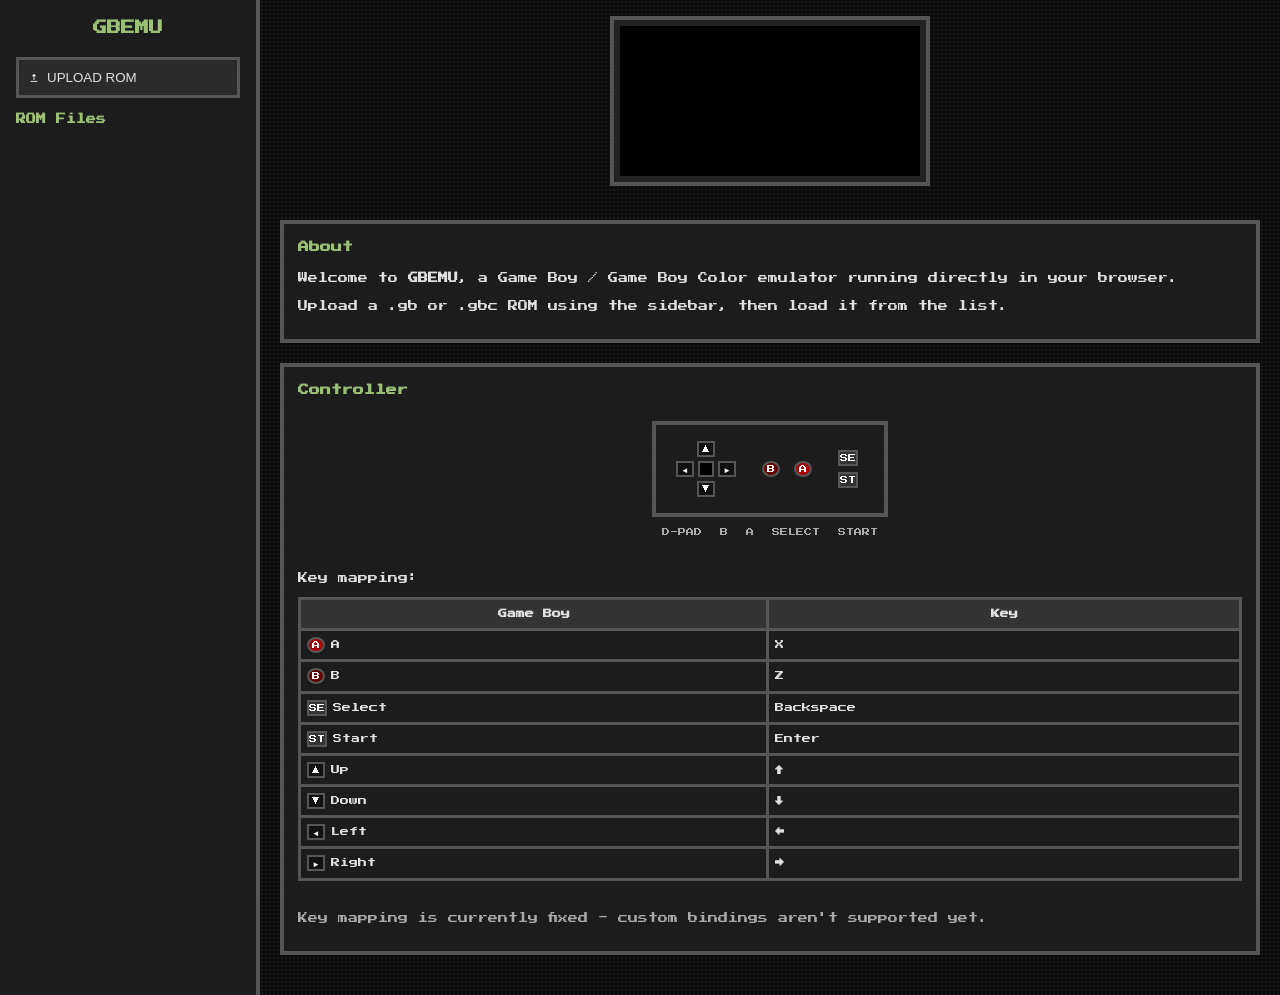
==== web/index.html @ eff3570c "Add a web page and CD workflow for the Emscripten build web/ (index.html, styles.css, script.js) is " ====
<!DOCTYPE html>
<html>

<head>
  <meta charset="utf-8" />
  <meta http-equiv="X-UA-Compatible" content="IE=edge" />
  <meta lang="en" />
  <meta content="width=device-width, initial-scale=1.0, maximum-scale=1.0, user-scalable=1" name="viewport" />
  <title>gbemu</title>
  <link rel="stylesheet" href="styles.css" />
  <link rel="icon" type="image/x-icon" href="favicon.ico" />
  <link href="https://fonts.googleapis.com/css2?family=Press+Start+2P&display=swap" rel="stylesheet">
</head>

<body>
  <div class="layout">
    <aside id="sidenav">
      <h2>GBEMU</h2>

      <div class="side-group">
        <button class="icon-btn" onclick="upload_rom_file_btn_click()" title="Upload ROM">
          <img src="img/upload.svg" />
          <span>Upload ROM</span>
        </button>
        <input type="file" id="upload_rom_file" accept=".gb,.gbc" />
      </div>

      <div id="download_rom_files">
        <h3>ROM Files</h3>
        <ul id="rom_list"></ul>
      </div>
    </aside>

    <main id="main">
      <canvas id="canvas"></canvas>
      <script>
        var Module = {
          canvas: document.querySelector('#canvas'),
        };
      </script>
      <script src="gbemu.js"></script>
      <script src="script.js"></script>

      </br>
      <section class="card">
        <h3>About</h3>
        <p>
          Welcome to <strong>GBEMU</strong>, a Game Boy / Game Boy Color emulator running directly in your browser.
        </p>
        <p>
          Upload a .gb or .gbc ROM using the sidebar, then load it from the list.
        </p>
      </section>

      <section class="card">
        <h3>Controller</h3>
        <div class="controller-diagram">
          <div class="controller-body">
            <div class="dpad">
              <span class="glyph glyph-up"></span>
              <div class="dpad-middle">
                <span class="glyph glyph-left"></span>
                <span class="dpad-center"></span>
                <span class="glyph glyph-right"></span>
              </div>
              <span class="glyph glyph-down"></span>
            </div>

            <div class="buttons">
              <span class="glyph glyph-b"></span>
              <span class="glyph glyph-a"></span>
            </div>

            <div class="center-buttons">
              <span class="glyph glyph-select"></span>
              <span class="glyph glyph-start"></span>
            </div>
          </div>

          <div class="controller-labels">
            <span>D-PAD</span>
            <span>B</span>
            <span>A</span>
            <span>SELECT</span>
            <span>START</span>
          </div>
        </div>

        <p>Key mapping:</p>
        <table>
          <thead>
            <tr>
              <th>Game Boy</th>
              <th>Key</th>
            </tr>
          </thead>
          <tbody>
            <tr>
              <td><span class="glyph glyph-a"></span>A</td>
              <td>X</td>
            </tr>
            <tr>
              <td><span class="glyph glyph-b"></span>B</td>
              <td>Z</td>
            </tr>
            <tr>
              <td><span class="glyph glyph-select"></span>Select</td>
              <td>Backspace</td>
            </tr>
            <tr>
              <td><span class="glyph glyph-start"></span>Start</td>
              <td>Enter</td>
            </tr>
            <tr>
              <td><span class="glyph glyph-up"></span>Up</td>
              <td>↑</td>
            </tr>
            <tr>
              <td><span class="glyph glyph-down"></span>Down</td>
              <td>↓</td>
            </tr>
            <tr>
              <td><span class="glyph glyph-left"></span>Left</td>
              <td>←</td>
            </tr>
            <tr>
              <td><span class="glyph glyph-right"></span>Right</td>
              <td>→</td>
            </tr>
          </tbody>
        </table>
        <p class="hint">
          </br>
          Key mapping is currently fixed - custom bindings aren't supported yet.
        </p>
      </section>
    </main>
  </div>
</body>

</html>
---- web/styles.css ----
:root {
  --bg: #0b0b0b;
  --panel: #1c1c1c;
  --panel-light: #2a2a2a;
  --text: #e0e0e0;
  --accent: #9bbf75;
  --border: #555;
}

/* Global */
* {
  box-sizing: border-box;
  image-rendering: pixelated;
}

body {
  margin: 0;
  background-color: #0b0b0b;
  background-image:
    radial-gradient(rgba(255, 255, 255, 0.06) 1px, transparent 1px);
  background-size: 4px 4px;
  color: var(--text);
  font-family: "Press Start 2P", monospace;
  font-size: 10px;
  line-height: 1.8;
}

/* Layout */
.layout {
  display: flex;
  min-height: 100vh;
}

/* Sidebar */
#sidenav {
  width: 260px;
  background: var(--panel);
  padding: 16px;
  border-right: 4px solid var(--border);
}

#sidenav h2 {
  color: var(--accent);
  text-align: center;
  margin: 0 0 16px;
  font-size: 14px;
}

/* Retro buttons */
.icon-btn {
  width: 100%;
  display: flex;
  align-items: center;
  gap: 8px;
  background: var(--panel-light);
  color: var(--text);
  border: 3px solid var(--border);
  padding: 10px;
  margin-bottom: 10px;
  cursor: pointer;
  text-transform: uppercase;
}

.icon-btn:hover {
  background: #3a3a3a;
}

.icon-btn:active {
  transform: translate(2px, 2px);
}

.icon-btn img {
  width: 10px;
  height: 10px;
  filter: invert(1);
}

/* Hide file inputs */
input[type="file"] {
  display: none;
}

/* ROM list */
#download_rom_files h3 {
  margin: 12px 0 6px;
  color: var(--accent);
  font-size: 10px;
}

#rom_list {
  list-style: none;
  padding: 0;
  margin: 0;
}

#rom_list li {
  margin-bottom: 6px;
  display: flex;
  align-items: center;
  gap: 8px;
}

#rom_list span {
  color: var(--accent);
  overflow: hidden;
  text-overflow: ellipsis;
  white-space: nowrap;
}

/* Action buttons (play, delete) */
.rom-action-btn {
  display: inline-flex;
  align-items: center;
  justify-content: center;
  width: 20px;
  height: 20px;
  padding: 4px;
  background: var(--panel-light);
  border: 2px solid var(--border);
  cursor: pointer;
  flex-shrink: 0;
}

.rom-action-btn:hover {
  background: #3a3a3a;
}

.rom-action-btn:active {
  transform: translate(1px, 1px);
}

.rom-action-btn img {
  width: 10px;
  height: 10px;
  filter: invert(1);
}

.play-btn:hover {
  border-color: var(--accent);
}

.delete-btn:hover {
  border-color: #ff2a2a;
}

.delete-btn:hover img {
  filter: invert(48%) sepia(79%) saturate(2476%) hue-rotate(336deg) brightness(100%) contrast(119%);
}

/* Main content */
#main {
  flex: 1;
  padding: 20px;
}

/* Emulator screen */
#main canvas {
  display: block;
  margin: 0 auto 20px;
  max-width: 100%;
  height: auto;
  background: black;
  image-rendering: pixelated;
  border: 6px solid #222;
  box-shadow:
    inset 0 0 0 4px #000,
    0 0 0 4px #555;
}

/* Pixel cards */
.card {
  background: var(--panel);
  border: 4px solid var(--border);
  padding: 14px;
  margin-bottom: 20px;
}

.card h3 {
  color: var(--accent);
  font-size: 11px;
  margin-top: 0;
}

/* Retro table */
table {
  width: 100%;
  border-collapse: collapse;
  margin-top: 10px;
}

th,
td {
  border: 3px solid var(--border);
  padding: 6px;
  font-size: 9px;
}

thead {
  background: #333;
}

body::after {
  content: "";
  pointer-events: none;
  position: fixed;
  inset: 0;
  background:
    repeating-linear-gradient(to bottom,
      rgba(255, 255, 255, 0.03),
      rgba(255, 255, 255, 0.03) 1px,
      transparent 1px,
      transparent 3px);
  mix-blend-mode: overlay;
}

.glyph {
  display: inline-flex;
  align-items: center;
  justify-content: center;
  min-width: 18px;
  height: 16px;
  margin-right: 6px;
  border: 2px solid #555;
  background: #111;
  color: #fff;
  font-size: 8px;
  line-height: 1;
}

.glyph-a {
  background: #aa0000;
  border-radius: 50%;
}

.glyph-b {
  background: #660000;
  border-radius: 50%;
}

.glyph-start {
  background: #333;
}

.glyph-select {
  background: #333;
}

.glyph-up::before {
  content: "▲";
}

.glyph-down::before {
  content: "▼";
}

.glyph-left::before {
  content: "◄";
}

.glyph-right::before {
  content: "►";
}

.glyph-a::before {
  content: "A";
}

.glyph-b::before {
  content: "B";
}

.glyph-start::before {
  content: "ST";
}

.glyph-select::before {
  content: "SE";
}

.controller-diagram {
  margin: 20px 0 30px;
  text-align: center;
}

.controller-body {
  display: inline-flex;
  align-items: center;
  gap: 20px;
  background: #1c1c1c;
  border: 4px solid #555;
  padding: 16px 20px;
}

.dpad {
  display: flex;
  flex-direction: column;
  align-items: center;
  gap: 4px;
}

.dpad-middle {
  display: flex;
  align-items: center;
  gap: 4px;
}

.dpad-center {
  width: 16px;
  height: 16px;
  background: #000;
  border: 2px solid #555;
  margin-left: -6px;
}

.buttons {
  display: flex;
  gap: 8px;
}

.center-buttons {
  display: flex;
  flex-direction: column;
  gap: 6px;
}

.controller-labels {
  margin-top: 8px;
  display: flex;
  justify-content: center;
  gap: 18px;
  font-size: 8px;
  color: #aaa;
}

.hint {
  color: #aaa;
}
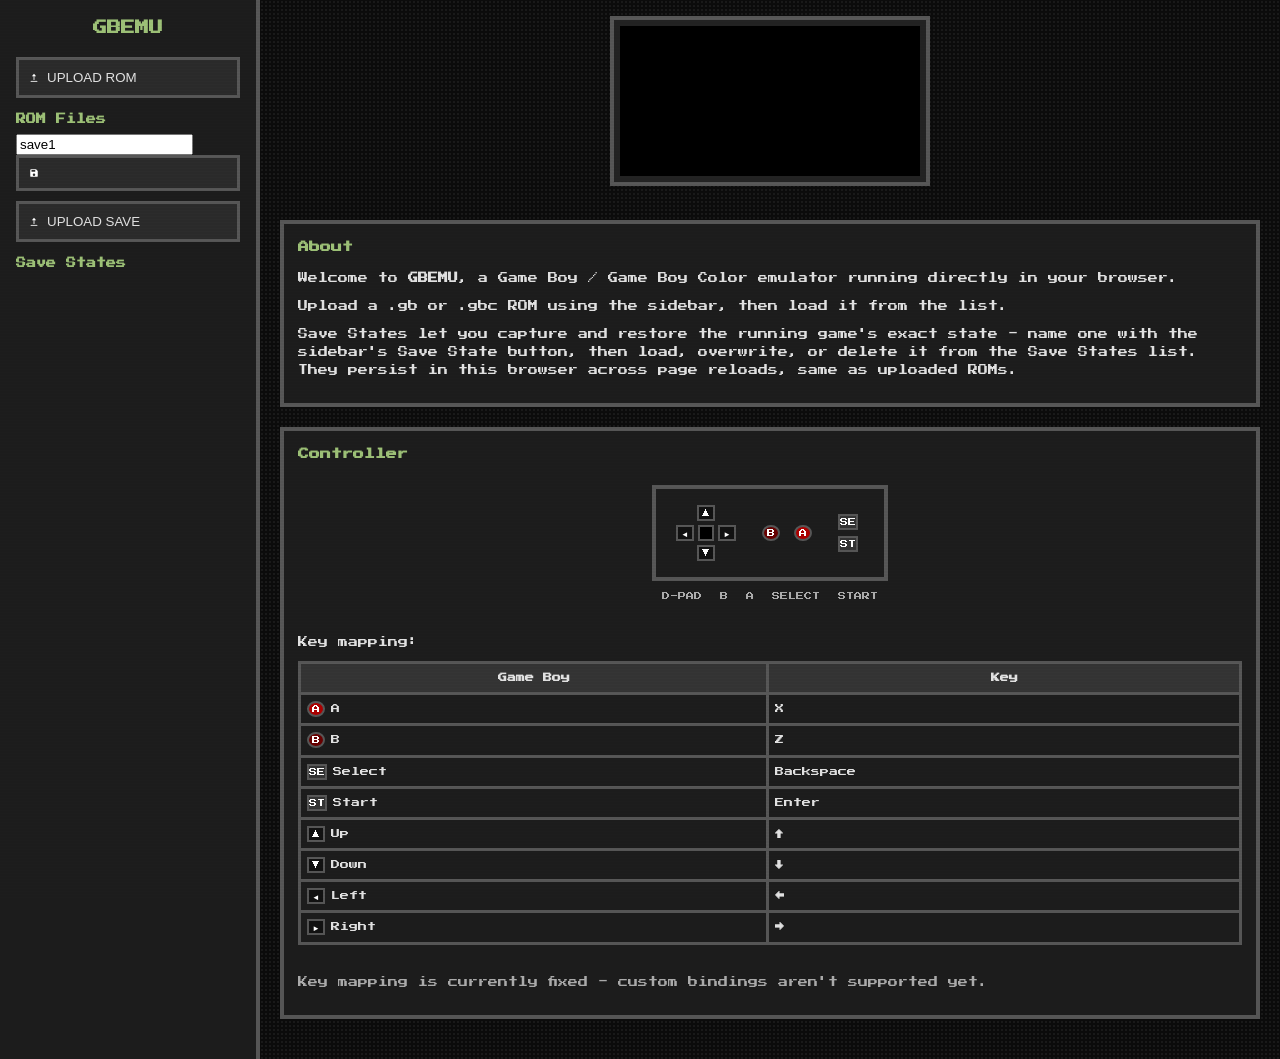
==== commit fb390d30: "Add Save State / Load State to the web (Emscripten) frontend Mirrors nes-rs's own web save-state UX " ====
--- a/web/index.html
+++ b/web/index.html
@@ -29,10 +29,31 @@
         <h3>ROM Files</h3>
         <ul id="rom_list"></ul>
       </div>
+
+      <div class="side-group">
+        <div class="save-name-row">
+          <input type="text" id="new_save_name" value="save1" title="Save state name" />
+          <button class="icon-btn" onclick="new_save_state()" title="Save the running game's current state">
+            <img src="img/save.svg" />
+          </button>
+        </div>
+        <button class="icon-btn" onclick="upload_save_file_btn_click()" title="Upload Save State">
+          <img src="img/upload.svg" />
+          <span>Upload Save</span>
+        </button>
+        <input type="file" id="upload_save_file" accept=".state" />
+      </div>
+
+      <div id="download_save_files">
+        <h3>Save States</h3>
+        <ul id="save_list"></ul>
+      </div>
     </aside>
 
     <main id="main">
-      <canvas id="canvas"></canvas>
+      <div class="canvas-frame">
+        <canvas id="canvas"></canvas>
+      </div>
       <script>
         var Module = {
           canvas: document.querySelector('#canvas'),
@@ -49,6 +70,12 @@
         </p>
         <p>
           Upload a .gb or .gbc ROM using the sidebar, then load it from the list.
+        </p>
+        <p>
+          Save States let you capture and restore the running game's exact state - name
+          one with the sidebar's Save State button, then load, overwrite, or delete it
+          from the Save States list. They persist in this browser across page reloads,
+          same as uploaded ROMs.
         </p>
       </section>
 
--- a/web/styles.css
+++ b/web/styles.css
@@ -80,35 +80,39 @@
   display: none;
 }
 
-/* ROM list */
-#download_rom_files h3 {
+/* ROM / save-state lists */
+#download_rom_files h3,
+#download_save_files h3 {
   margin: 12px 0 6px;
   color: var(--accent);
   font-size: 10px;
 }
 
-#rom_list {
+#rom_list,
+#save_list {
   list-style: none;
   padding: 0;
   margin: 0;
 }
 
-#rom_list li {
+#rom_list li,
+#save_list li {
   margin-bottom: 6px;
   display: flex;
   align-items: center;
   gap: 8px;
 }
 
-#rom_list span {
+#rom_list span,
+#save_list span {
   color: var(--accent);
   overflow: hidden;
   text-overflow: ellipsis;
   white-space: nowrap;
 }
 
-/* Action buttons (play, delete) */
-.rom-action-btn {
+/* Action buttons (play, save, delete) */
+.action-btn {
   display: inline-flex;
   align-items: center;
   justify-content: center;
@@ -121,15 +125,15 @@
   flex-shrink: 0;
 }
 
-.rom-action-btn:hover {
+.action-btn:hover {
   background: #3a3a3a;
 }
 
-.rom-action-btn:active {
+.action-btn:active {
   transform: translate(1px, 1px);
 }
 
-.rom-action-btn img {
+.action-btn img {
   width: 10px;
   height: 10px;
   filter: invert(1);
@@ -137,6 +141,10 @@
 
 .play-btn:hover {
   border-color: var(--accent);
+}
+
+.save-btn:hover {
+  border-color: #7ec1e0;
 }
 
 .delete-btn:hover {
@@ -154,17 +162,30 @@
 }
 
 /* Emulator screen */
-#main canvas {
+/* The canvas element itself must carry NO box-affecting CSS at all -
+   width/height/max-width, border, padding, all of it. SDL3's Emscripten
+   backend probes it by forcing its backing store to 1x1 and reading back
+   getBoundingClientRect() (Emscripten_CreateWindow in
+   SDL_emscriptenvideo.c); if that isn't 1x1, it concludes CSS is
+   "externally" sizing the canvas and overrides the actual requested window
+   size (WINDOW_WIDTH/WINDOW_HEIGHT in frontend.cpp) with whatever it just
+   measured, shrinking the visible screen to some unrelated small size.
+   getBoundingClientRect() includes border/padding, so even just the border
+   below has to live on this wrapper instead of the canvas. */
+.canvas-frame {
   display: block;
+  width: max-content;
   margin: 0 auto 20px;
-  max-width: 100%;
-  height: auto;
   background: black;
-  image-rendering: pixelated;
   border: 6px solid #222;
   box-shadow:
     inset 0 0 0 4px #000,
     0 0 0 4px #555;
+}
+
+#main canvas {
+  display: block;
+  image-rendering: pixelated;
 }
 
 /* Pixel cards */
